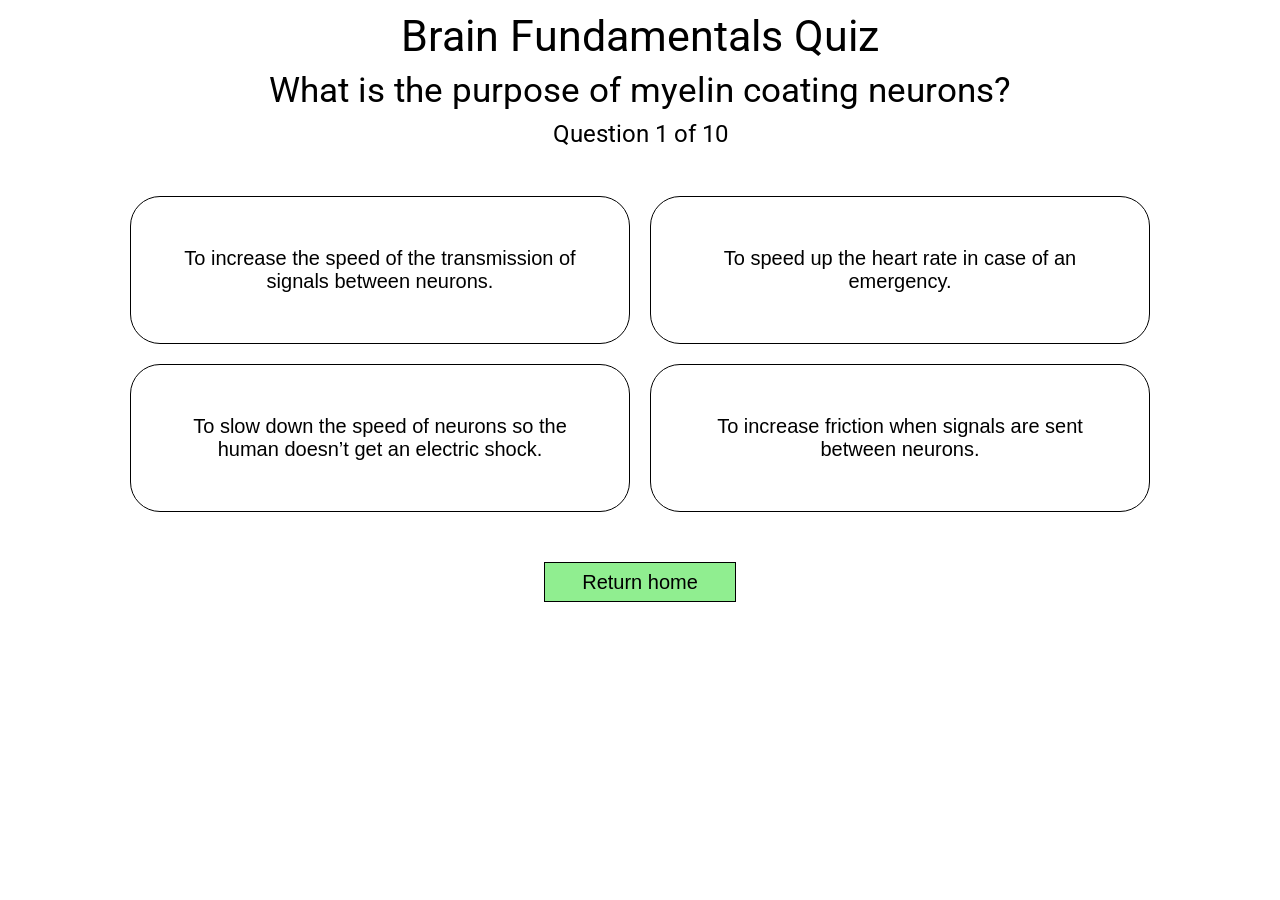
==== pages/quiz.html @ 908f70f7 "Implement quiz and add video to website" ====
<!DOCTYPE html>
<html lang="en">
  <head>
    <meta charset="UTF-8" />
    <meta http-equiv="X-UA-Compatible" content="IE=edge" />
    <meta name="viewport" content="width=device-width, initial-scale=1.0" />
    <title>Brain Fundamentals Quiz</title>
    <link rel="stylesheet" href="../css/reset.css" />
    <link rel="preconnect" href="https://fonts.gstatic.com" crossorigin />
    <link
      rel="preload"
      as="style"
      href="https://fonts.googleapis.com/css2?family=Roboto&display=swap"
    />
    <link
      rel="stylesheet"
      href="https://fonts.googleapis.com/css2?family=Roboto&display=swap"
      media="print"
      onload="this.media='all'"
    />
    <noscript>
      <link
        rel="stylesheet"
        href="https://fonts.googleapis.com/css2?family=Roboto&display=swap"
      />
    </noscript>
    <link rel="stylesheet" href="../css/quiz.css" />
  </head>
  <body>
    <h1>Brain Fundamentals Quiz</h1>
    <h2 class="question"></h2>
    <h3 class="question-number"></h3>
    <p class="message"></p>
    <section class="answers">
      <div class="answer-group">
        <button class="answer" id="A"></button>
        <button class="answer" id="B"></button>
      </div>
      <div class="answer-group">
        <button class="answer" id="C"></button>
        <button class="answer" id="D"></button>
      </div>
    </section>
    <button class="action next-question">Next question >></button>
    <a href="./quiz.html" class="retake"
      ><button class="action retake">Retake quiz</button></a
    >
    <a href="../index.html" class="return-home"
      ><button class="action return-home">Return home</button></a
    >

    <script src="../scripts/quiz.js" type="module"></script>
  </body>
</html>
---- css/quiz.css ----
* {
  box-sizing: border-box;
}

a {
  text-decoration: none;
}

body {
  display: flex;
  flex-direction: column;
  font-family: Roboto, sans-serif;
  row-gap: 15px;
  text-align: center;
}

h1 {
  font-size: 32pt;
  margin-top: 15px;
}

h2 {
  font-size: 26pt;
}

h3 {
  font-size: 18pt;
}

.action {
  background-color: lightgreen;
  border: 1px solid black;
  font-size: 20px;
  height: 40px;
  margin: 0 auto;
  width: 15%;
}

.action:active {
  background-color: rgba(130, 224, 130);
}

.action:hover {
  cursor: pointer;
}

.answer {
  background-color: white;
  border: 1px solid black;
  border-radius: 30px;
  transition: background-color 0.5s;
  font-size: 20px;
  margin: 10px;
  padding: 50px;
  width: 500px;
}

.answer:hover {
  cursor: pointer;
}

.answers {
  display: flex;
  flex-direction: column;
  margin: 25px 0;
}

.answer-group {
  display: flex;
  justify-content: center;
}

.message {
  display: none;
  font-size: 25px;
  margin: 25px 0;
}

.next-question {
  display: none;
}

.retake {
  display: none;
}
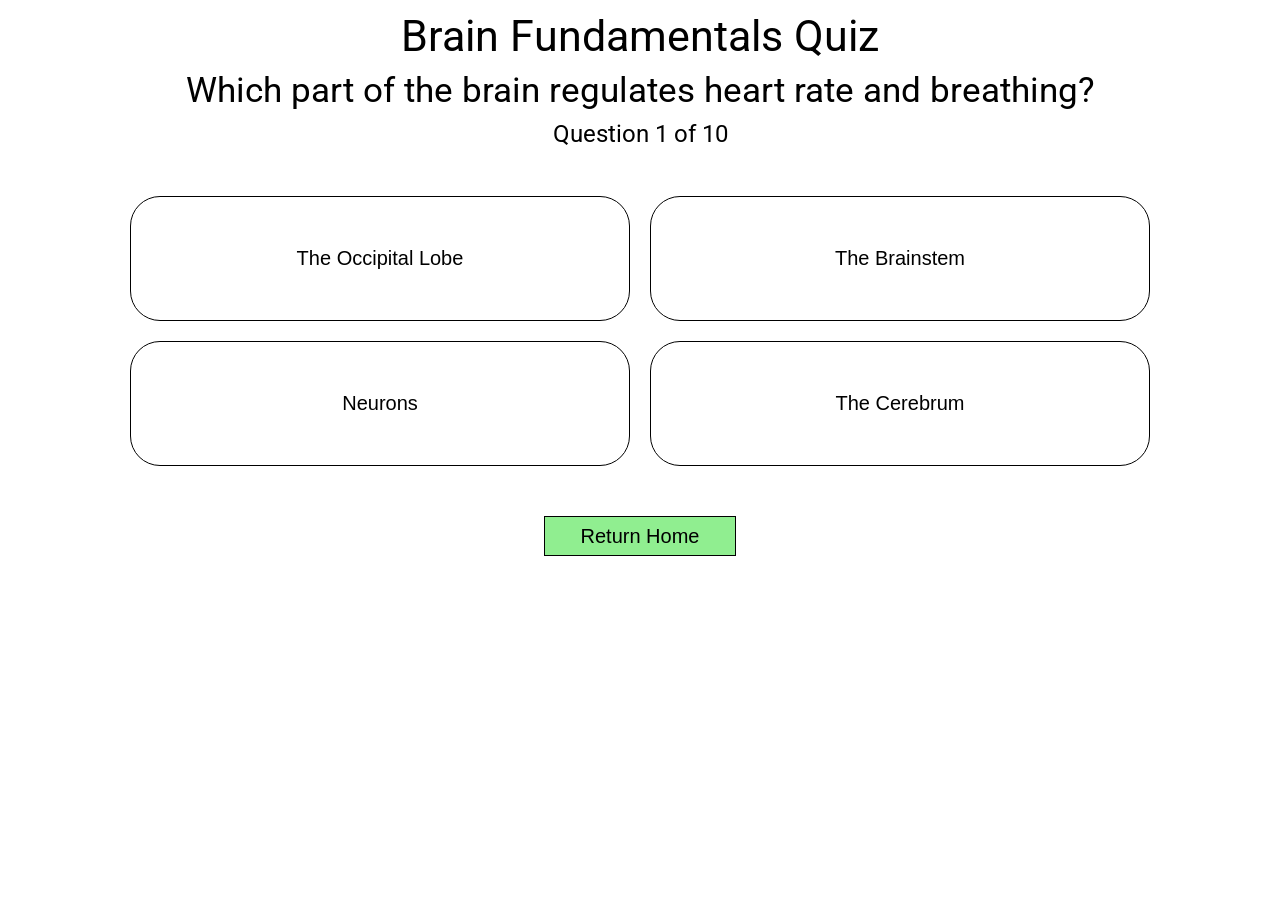
==== commit 8cc70634: "Add slideshow and make website responsive" ====
--- a/pages/quiz.html
+++ b/pages/quiz.html
@@ -1,6 +1,7 @@
 <!DOCTYPE html>
 <html lang="en">
   <head>
+    <meta name="robots" content="noindex" />
     <meta charset="UTF-8" />
     <meta http-equiv="X-UA-Compatible" content="IE=edge" />
     <meta name="viewport" content="width=device-width, initial-scale=1.0" />
@@ -41,12 +42,12 @@
         <button class="answer" id="D"></button>
       </div>
     </section>
-    <button class="action next-question">Next question >></button>
+    <button class="action next-question">Next Question >></button>
     <a href="./quiz.html" class="retake"
-      ><button class="action retake">Retake quiz</button></a
+      ><button class="action retake">Retake Quiz</button></a
     >
     <a href="../index.html" class="return-home"
-      ><button class="action return-home">Return home</button></a
+      ><button class="action return-home">Return Home</button></a
     >
 
     <script src="../scripts/quiz.js" type="module"></script>
--- a/css/quiz.css
+++ b/css/quiz.css
@@ -78,8 +78,35 @@
 
 .next-question {
   display: none;
+  min-width: 170px;
 }
 
 .retake {
   display: none;
+  min-width: 125px;
 }
+
+.return-home {
+  min-width: 136px;
+}
+
+@media (max-width: 1040px) {
+  .answer-group {
+    flex-direction: column;
+    align-items: center;
+  }
+
+  .answer {
+    max-width: 90%;
+  }
+}
+
+@media (max-width: 473px) {
+  h1 {
+    display: none;
+  }
+
+  .question {
+    margin-top: 15px;
+  }
+}
